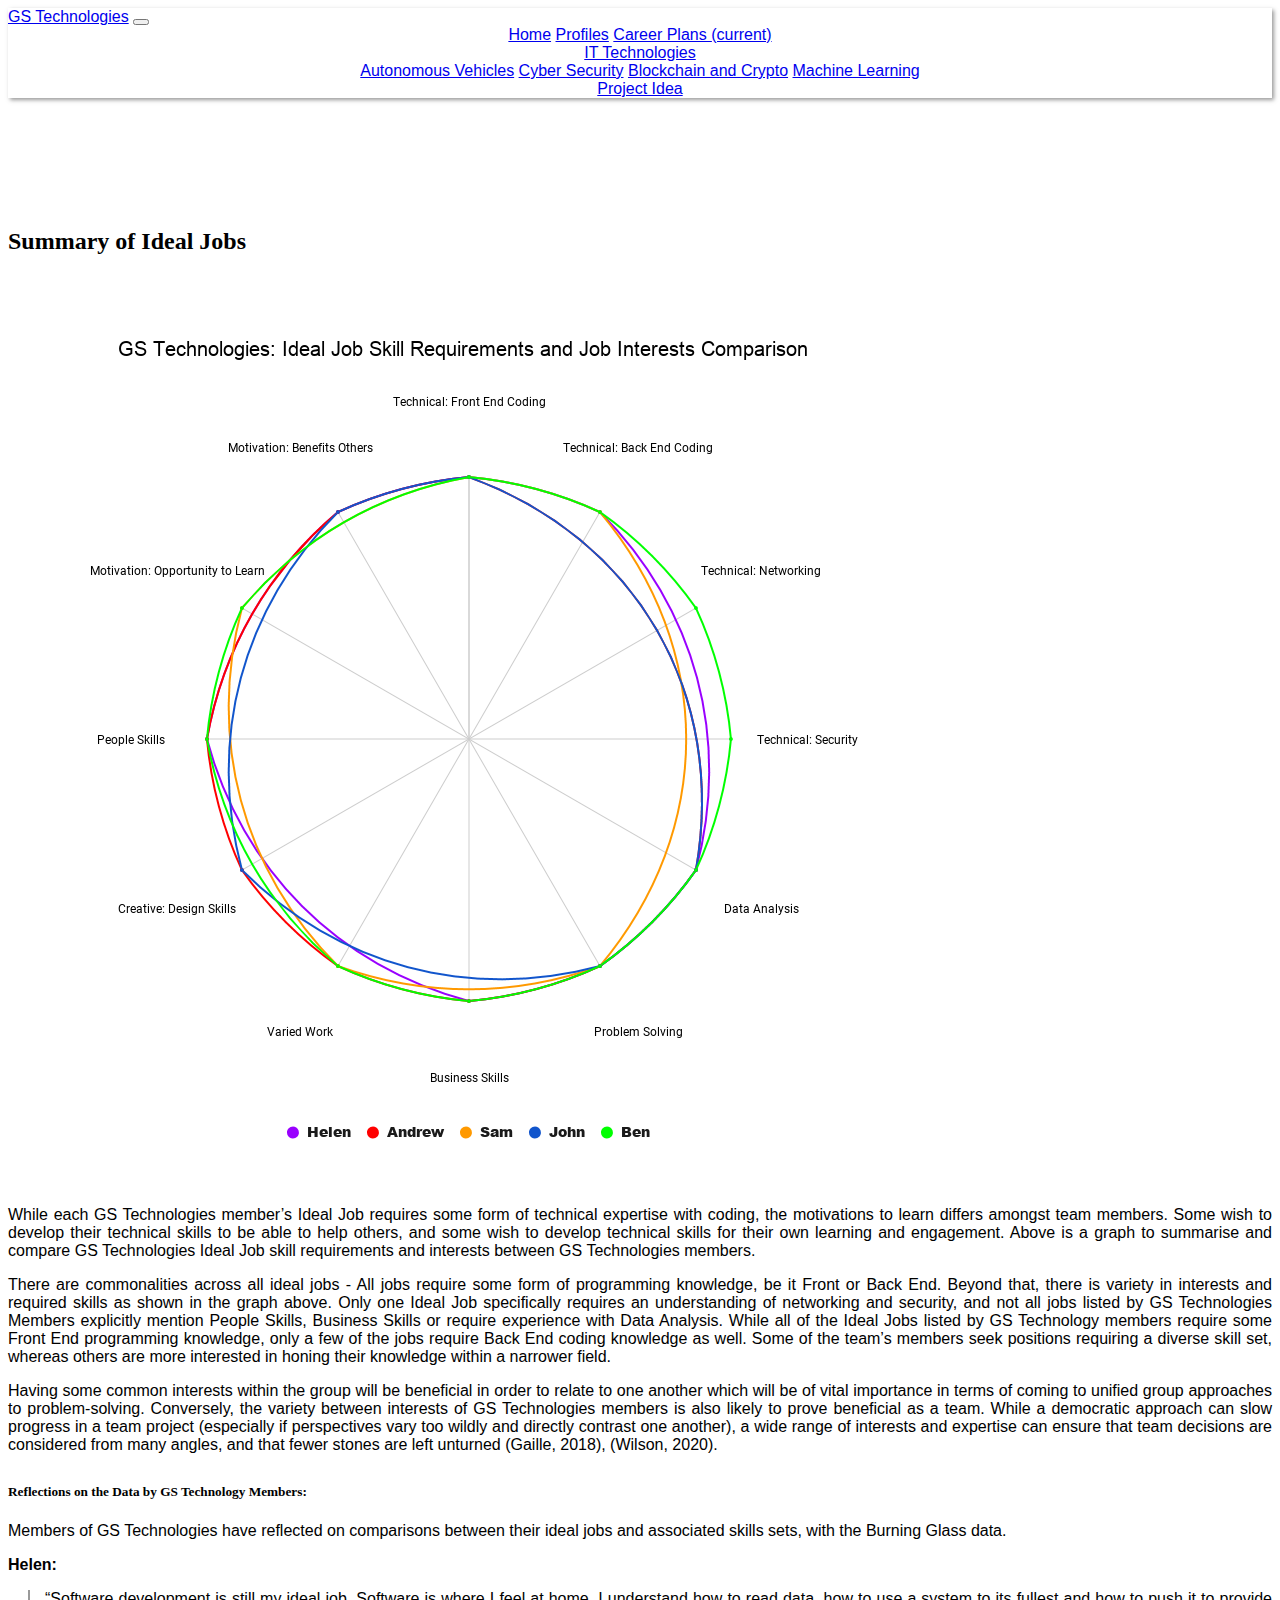
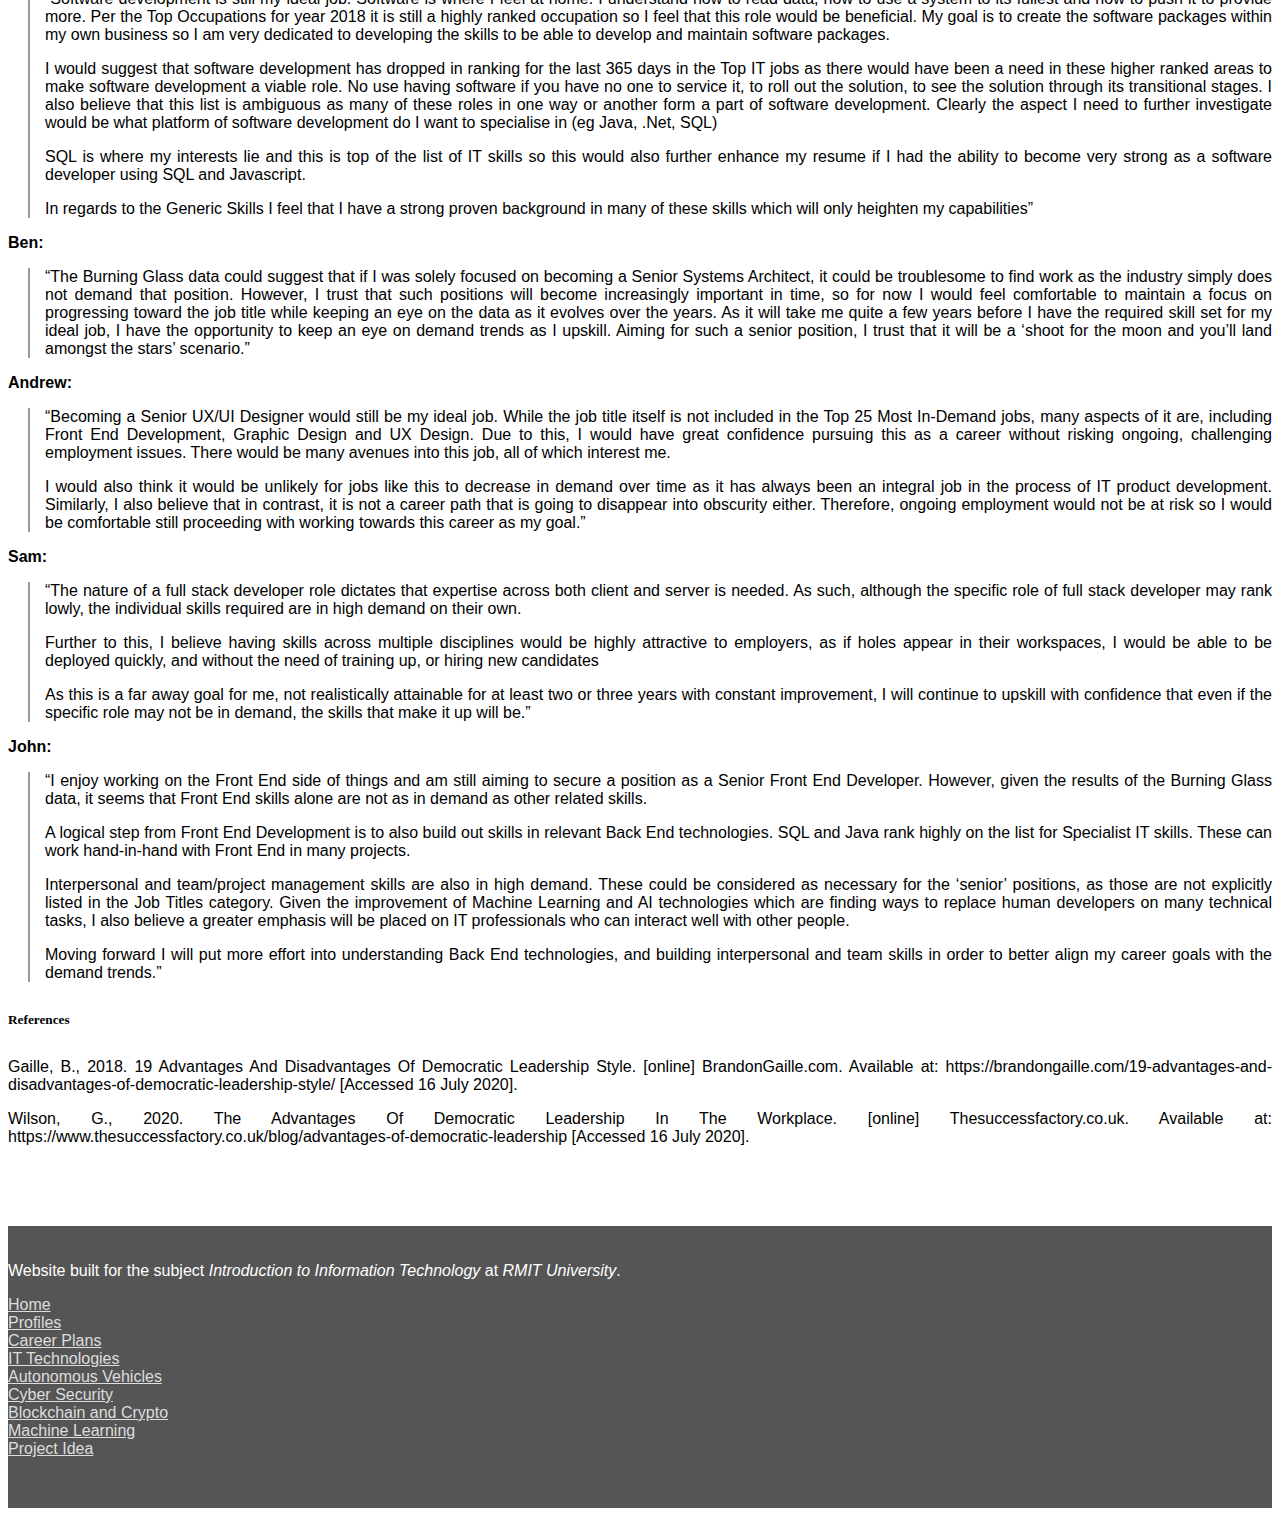
==== career-plans.html @ da8a75ae "added career-plans page" ====
<!DOCTYPE html>
<html>

<head>
  <meta charset="utf-8" />
  <meta http-equiv="X-UA-Compatible" content="IE=edge">
  <title>GS Technologies | Career Plans</title>
  <meta name="viewport" content="width=device-width, initial-scale=1">
  <link rel="stylesheet" type="text/css" media="screen" href="main.css" />
  <script src="main.js"></script>

  <!-- Bootstrap CSS -->
  <link rel="stylesheet" href="https://stackpath.bootstrapcdn.com/bootstrap/4.5.0/css/bootstrap.min.css"
    integrity="sha384-9aIt2nRpC12Uk9gS9baDl411NQApFmC26EwAOH8WgZl5MYYxFfc+NcPb1dKGj7Sk" crossorigin="anonymous">

  <!-- Custom Styles -->
  <link rel="stylesheet" href="style.css">
</head>

<body>
  <nav class="navbar fixed-top navbar-expand-lg navbar-dark bg-dark">
    <a class="navbar-brand" href="./index.html">GS Technologies</a>
    <button class="navbar-toggler" type="button" data-toggle="collapse" data-target="#navbarNavAltMarkup"
      aria-controls="navbarNavAltMarkup" aria-expanded="false" aria-label="Toggle navigation">
      <span class="navbar-toggler-icon"></span>
    </button>
    <div class="collapse navbar-collapse" id="navbarNavAltMarkup">
      <div class="navbar-nav">
        <a class="nav-item nav-link" href="./index.html">Home</span></a>
        <a class="nav-item nav-link" href="./profiles.html">Profiles</a>
        <a class="nav-item nav-link active" href="./career-plans.html">Career Plans <span
            class="sr-only">(current)</span></a>
        <li class="nav-item dropdown">
          <a class="nav-link dropdown-toggle" href="./it-technologies.html" id="navbarDropdownMenuLink" role="button"
            data-toggle="dropdown" aria-haspopup="true" aria-expanded="false">
            IT Technologies
          </a>
          <div class="dropdown-menu" aria-labelledby="navbarDropdownMenuLink">
            <a class="dropdown-item" href="./IT-Technologies/autonomous-vehicles.html">Autonomous Vehicles</a>
            <a class="dropdown-item" href="./IT-Technologies/cyber-security.html">Cyber Security</a>
            <a class="dropdown-item" href="./IT-Technologies/blockchain-crypto.html">Blockchain and Crypto</a>
            <a class="dropdown-item" href="./IT-Technologies/machine-learning.html">Machine Learning</a>
          </div>
        </li>
        <a class="nav-item nav-link" href="./project-idea.html">Project Idea</a>
      </div>
    </div>
  </nav>

  <section class="u-margin-top-large">
    <div class="container">
      <div class="row">
        <div class="col">
          <h2 class="section-title">Summary of Ideal Jobs</h2>
        </div>
      </div>
      <div class="row">
        <div class="col">
          <p class="text-center">
            <a href="./img/group-comparison-graph.png" target="_blank">
              <img class="img-fluid" src="./img/group-comparison-graph.png">
            </a>
          </p>
          <p>
            While each GS Technologies member’s Ideal Job requires some form of technical expertise with coding, the
            motivations to learn differs amongst team members. Some wish to develop their technical skills to be able to
            help others, and some wish to develop technical skills for their own learning and engagement. Above is a
            graph to summarise and compare GS Technologies Ideal Job skill requirements and interests between GS
            Technologies members.
          </p>
          <p>
            There are commonalities across all ideal jobs - All jobs require some form of programming knowledge, be it
            Front or Back End. Beyond that, there is variety in interests and required skills as shown in the graph
            above. Only one Ideal Job specifically requires an understanding of networking and security, and not all
            jobs listed by GS Technologies Members explicitly mention People Skills, Business Skills or require
            experience with Data Analysis. While all of the Ideal Jobs listed by GS Technology members require some
            Front End programming knowledge, only a few of the jobs require Back End coding knowledge as well. Some of
            the team’s members seek positions requiring a diverse skill set, whereas others are more interested in
            honing their knowledge within a narrower field.
          </p>
          <p>
            Having some common interests within the group will be beneficial in order to relate to one another which
            will be of vital importance in terms of coming to unified group approaches to problem-solving. Conversely,
            the variety between interests of GS Technologies members is also likely to prove beneficial as a team. While
            a democratic approach can slow progress in a team project (especially if perspectives vary too wildly and
            directly contrast one another), a wide range of interests and expertise can ensure that team decisions are
            considered from many angles, and that fewer stones are left unturned (Gaille, 2018), (Wilson, 2020).
          </p>
        </div>
      </div>

      <!-- full text -->
      <div class="row">
        <div class="col">
          <h5>
            Reflections on the Data by GS Technology Members:
          </h5>
          <p>
            Members of GS Technologies have reflected on comparisons between their ideal jobs and associated skills
            sets, with the Burning Glass data.
          </p>
          <!-- Helen -->
          <p>
            <strong>Helen:</strong>
          </p>
          <div class="industry-data-reflection">
            <p>
              “Software development is still my ideal job. Software is where I feel at home. I understand how to
              read
              data, how to use a system to its fullest and how to push it to provide more. Per the Top Occupations
              for
              year 2018 it is still a highly ranked occupation so I feel that this role would be beneficial. My goal
              is to create the software packages within my own business so I am very dedicated to developing the
              skills to be able to develop and maintain software packages.
            </p>
            <p>
              I would suggest that software development has dropped in ranking for the last 365 days in the Top IT
              jobs as there would have been a need in these higher ranked areas to make software development a
              viable
              role. No use having software if you have no one to service it, to roll out the solution, to see the
              solution through its transitional stages. I also believe that this list is ambiguous as many of these
              roles in one way or another form a part of software development. Clearly the aspect I need to further
              investigate would be what platform of software development do I want to specialise in (eg Java, .Net,
              SQL)
            </p>
            <p>
              SQL is where my interests lie and this is top of the list of IT skills so this would also further
              enhance my resume if I had the ability to become very strong as a software developer using SQL and
              Javascript.
            </p>
            <p>
              In regards to the Generic Skills I feel that I have a strong proven background in many of these skills
              which will only heighten my capabilities”
            </p>
          </div>
          <!-- Ben -->
          <p>
            <strong>Ben:</strong>
          </p>
          <div class="industry-data-reflection">
            <p>
              “The Burning Glass data could suggest that if I was solely focused on becoming a Senior Systems
              Architect, it could be troublesome to find work as the industry simply does not demand that position.
              However, I trust that such positions will become increasingly important in time, so for now I would
              feel comfortable to maintain a focus on progressing toward the job title while keeping an eye on the
              data as it evolves over the years. As it will take me quite a few years before I have the required
              skill set for my ideal job, I have the opportunity to keep an eye on demand trends as I upskill.
              Aiming for such a senior position, I trust that it will be a ‘shoot for the moon and you’ll land
              amongst the stars’ scenario.”
            </p>
          </div>
          <!-- Andrew -->
          <p>
            <strong>Andrew:</strong>
          </p>
          <div class="industry-data-reflection">
            <p>
              “Becoming a Senior UX/UI Designer would still be my ideal job. While the job title itself is not
              included in the Top 25 Most In-Demand jobs, many aspects of it are, including Front End Development,
              Graphic Design and UX Design. Due to this, I would have great confidence pursuing this as a career
              without risking ongoing,
              challenging employment issues. There would be many avenues into this job, all of which interest me.
            </p>
            <p>
              I would also think it would be unlikely for jobs like this to decrease in demand over time as it has
              always been an integral job in the process of IT product development. Similarly, I also believe that
              in contrast, it is not a career path that is going to disappear into obscurity either. Therefore,
              ongoing employment would not be at risk so I would be comfortable still proceeding with working
              towards this career as my goal.”
            </p>
          </div>
          <!-- Sam -->
          <p>
            <strong>Sam:</strong>
          </p>
          <div class="industry-data-reflection">
            <p>
              “The nature of a full stack developer role dictates that expertise across both client and server is
              needed. As such, although the specific role of full stack developer may rank lowly, the individual
              skills required are in high demand on their own.
            </p>
            <p>
              Further to this, I believe having skills across multiple disciplines would be highly attractive to
              employers, as if holes appear in their workspaces, I would be able to be deployed quickly, and without
              the need of training up, or hiring new candidates
            </p>
            <p>
              As this is a far away goal for me, not realistically attainable for at least two or three years with
              constant improvement, I will continue to upskill with confidence that even if the specific role may
              not be in demand, the skills that make it up will be.”
            </p>
          </div>
          <!-- John -->
          <p>
            <strong>John:</strong>
          </p>
          <div class="industry-data-reflection">
            <p>
              “I enjoy working on the Front End side of things and am still aiming to secure a position as a Senior
              Front End Developer. However, given the results of the Burning Glass data, it seems that Front End
              skills alone are not as in demand as other related skills.
            </p>
            <p>
              A logical step from Front End Development is to also build out skills in relevant Back End
              technologies. SQL and Java rank highly on the list for Specialist IT skills. These can work
              hand-in-hand with Front End in many projects.
            </p>
            <p>
              Interpersonal and team/project management skills are also in high demand. These could be considered as
              necessary for the ‘senior’ positions, as those are not explicitly listed in the Job Titles category.
              Given the improvement of Machine Learning and AI technologies which are finding ways to replace human
              developers on many technical tasks, I also believe a greater emphasis will be placed on IT
              professionals who can interact well with other people.
            </p>
            <p>
              Moving forward I will put more effort into understanding Back End technologies, and building
              interpersonal and team skills in order to better align my career goals with the demand trends.”
            </p>
          </div>
        </div>
      </div>

      <!-- references -->
      <div class="row">
        <div class="col">
          <h5>References</h5>
        </div>
      </div>
      <div class="row text-references">
        <div class="col-lg-2"></div>
        <div class="col-lg-8">
          <p>
            Gaille, B., 2018. 19 Advantages And Disadvantages Of Democratic Leadership Style. [online]
            BrandonGaille.com. Available at:
            https://brandongaille.com/19-advantages-and-disadvantages-of-democratic-leadership-style/ [Accessed 16
            July 2020]. </p>
          <p>
            Wilson, G., 2020. The Advantages Of Democratic Leadership In The Workplace. [online]
            Thesuccessfactory.co.uk. Available at:
            https://www.thesuccessfactory.co.uk/blog/advantages-of-democratic-leadership [Accessed 16 July 2020].
          </p>
        </div>
      </div>
    </div>
  </section>

  <footer>
    <div class="container">
      <p class="text-center">
        Website built for the subject <em>Introduction to Information Technology</em> at <em>RMIT
          University</em>.
      </p>
      <div class="row">
        <div class="col-md">
          <a href="./index.html">Home</a>
        </div>
        <div class="col-md">
          <a href="./profiles.html">Profiles</a>
        </div>
        <div class="col-md">
          <a href="./career-plans.html">Career Plans</a>
        </div>
        <div class="col-md">
          <a href="./it-technologies.html">IT Technologies</a> <br>
          <a href="./IT-Technologies/autonomous-vehicles.html">Autonomous Vehicles</a> <br>
          <a href="./IT-Technologies/cyber-security.html">Cyber Security</a> <br>
          <a href="./IT-Technologies/blockchain-crypto.html">Blockchain and Crypto</a> <br>
          <a href="./IT-Technologies/machine-learning.html">Machine Learning</a>
        </div>
        <div class="col-md">
          <a href="./project-idea.html">Project Idea</a>
        </div>
      </div>
    </div>
  </footer>

  <!-- Bootstrap JS -->
  <script src="https://code.jquery.com/jquery-3.5.1.slim.min.js"
    integrity="sha384-DfXdz2htPH0lsSSs5nCTpuj/zy4C+OGpamoFVy38MVBnE+IbbVYUew+OrCXaRkfj" crossorigin="anonymous">
  </script>
  <script src="https://cdn.jsdelivr.net/npm/popper.js@1.16.0/dist/umd/popper.min.js"
    integrity="sha384-Q6E9RHvbIyZFJoft+2mJbHaEWldlvI9IOYy5n3zV9zzTtmI3UksdQRVvoxMfooAo" crossorigin="anonymous">
  </script>
  <script src="https://stackpath.bootstrapcdn.com/bootstrap/4.5.0/js/bootstrap.min.js"
    integrity="sha384-OgVRvuATP1z7JjHLkuOU7Xw704+h835Lr+6QL9UvYjZE3Ipu6Tp75j7Bh/kR0JKI" crossorigin="anonymous">
  </script>
</body>

</html>
---- style.css ----
html {
  font-family: 'Roboto', sans-serif;
}

.navbar {
  box-shadow: 2px 2px 4px #55555599;
}

@media (min-width: 992px) {
  .navbar-expand-lg .navbar-nav {
    width: 100%;
    justify-content: space-around;
  }
}

.navbar-nav {
  text-align: center;
}

p {
  text-align: justify;
}

.hero {
  background-image: linear-gradient(to right, rgba(0, 0, 0, 0.5) 0%, rgba(0, 0, 0, 0.2) 100%), url("img/bg-hero.jpg");
  background-position: center;
  background-size: cover;
  height: 95vh;
  width: 100%;
  display: flex;
  align-items: center;
  justify-content: center;
}

.hero__title {}

.hero__title--main {
  color: #fff;
  text-shadow: 2px 2px #000;
}

section {
  padding: 50px 0;
}

.section-title {
  margin-bottom: 30px;
}

.row {
  margin-bottom: 30px;
}

h1,
h2,
h3,
h4,
h5,
h6 {
  font-family: 'Roboto Slab', serif;
}

.embedded-video {
  width: 560px;
  height: 315px;
}

/* overwrite bootstrap styles for button */
.btn-primary {
  background-color: #6719c4 !important;
  border-color: #6719c4 !important;
}

.btn-primary:hover,
.btn-primary:active {
  background-color: #731cdb;
  border-color: #731cdb;
}

@media (max-width: 768px) {
  .embedded-video {
    width: 90%;
    height: 315px;
  }
}

.image-caption {
  font-size: 80%;
}

.it-work-img-div {
  margin: 0 20px 0 0;
}

.it-work-img {
  width: 200px;
}

.team-member-photo {
  filter: grayscale(100%)
}

.industry-data-reflection {
  border-left: 2px solid #999;
  padding-left: 15px;
  margin-left: 20px;
}

td {
  padding-right: 10px;
}

.table-total {
  border-top: 1px solid #555;
}

.text-references p {
  text-justify: left;
}

footer {
  background-color: #555;
  color: #fff;
  padding: 20px 0;
}

footer a {
  color: #ddd;
  text-decoration: underline;
}

footer a:hover,
footer a:active {
  color: #f8f8f8;
}

/* Utilities */
.u-flex-row-reverse {
  flex-direction: row-reverse;
}

.u-margin-bottom-small {
  margin-bottom: 20px;
}

.u-margin-bottom-medium {
  margin-bottom: 40px;
}

.u-margin-bottom-large {
  margin-bottom: 60px;
}

.u-margin-top-large {
  margin-top: 60px;
}
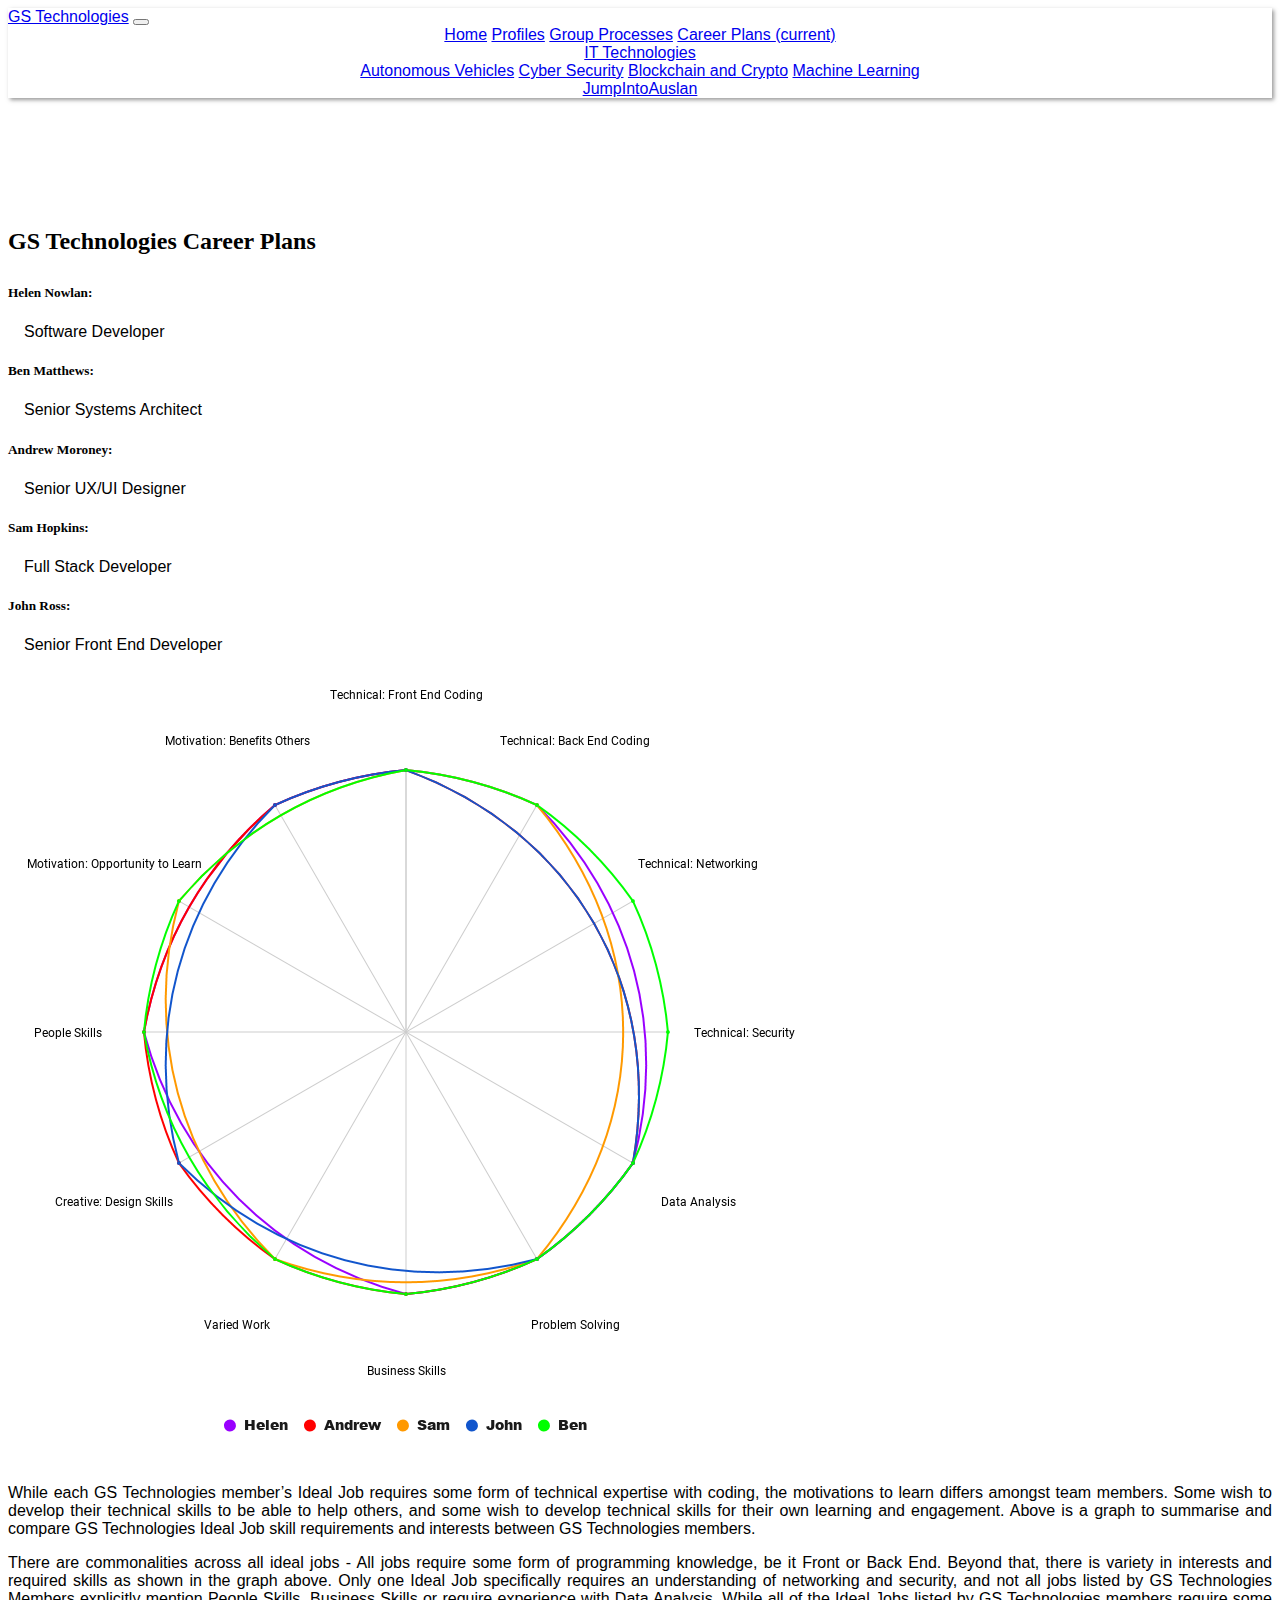
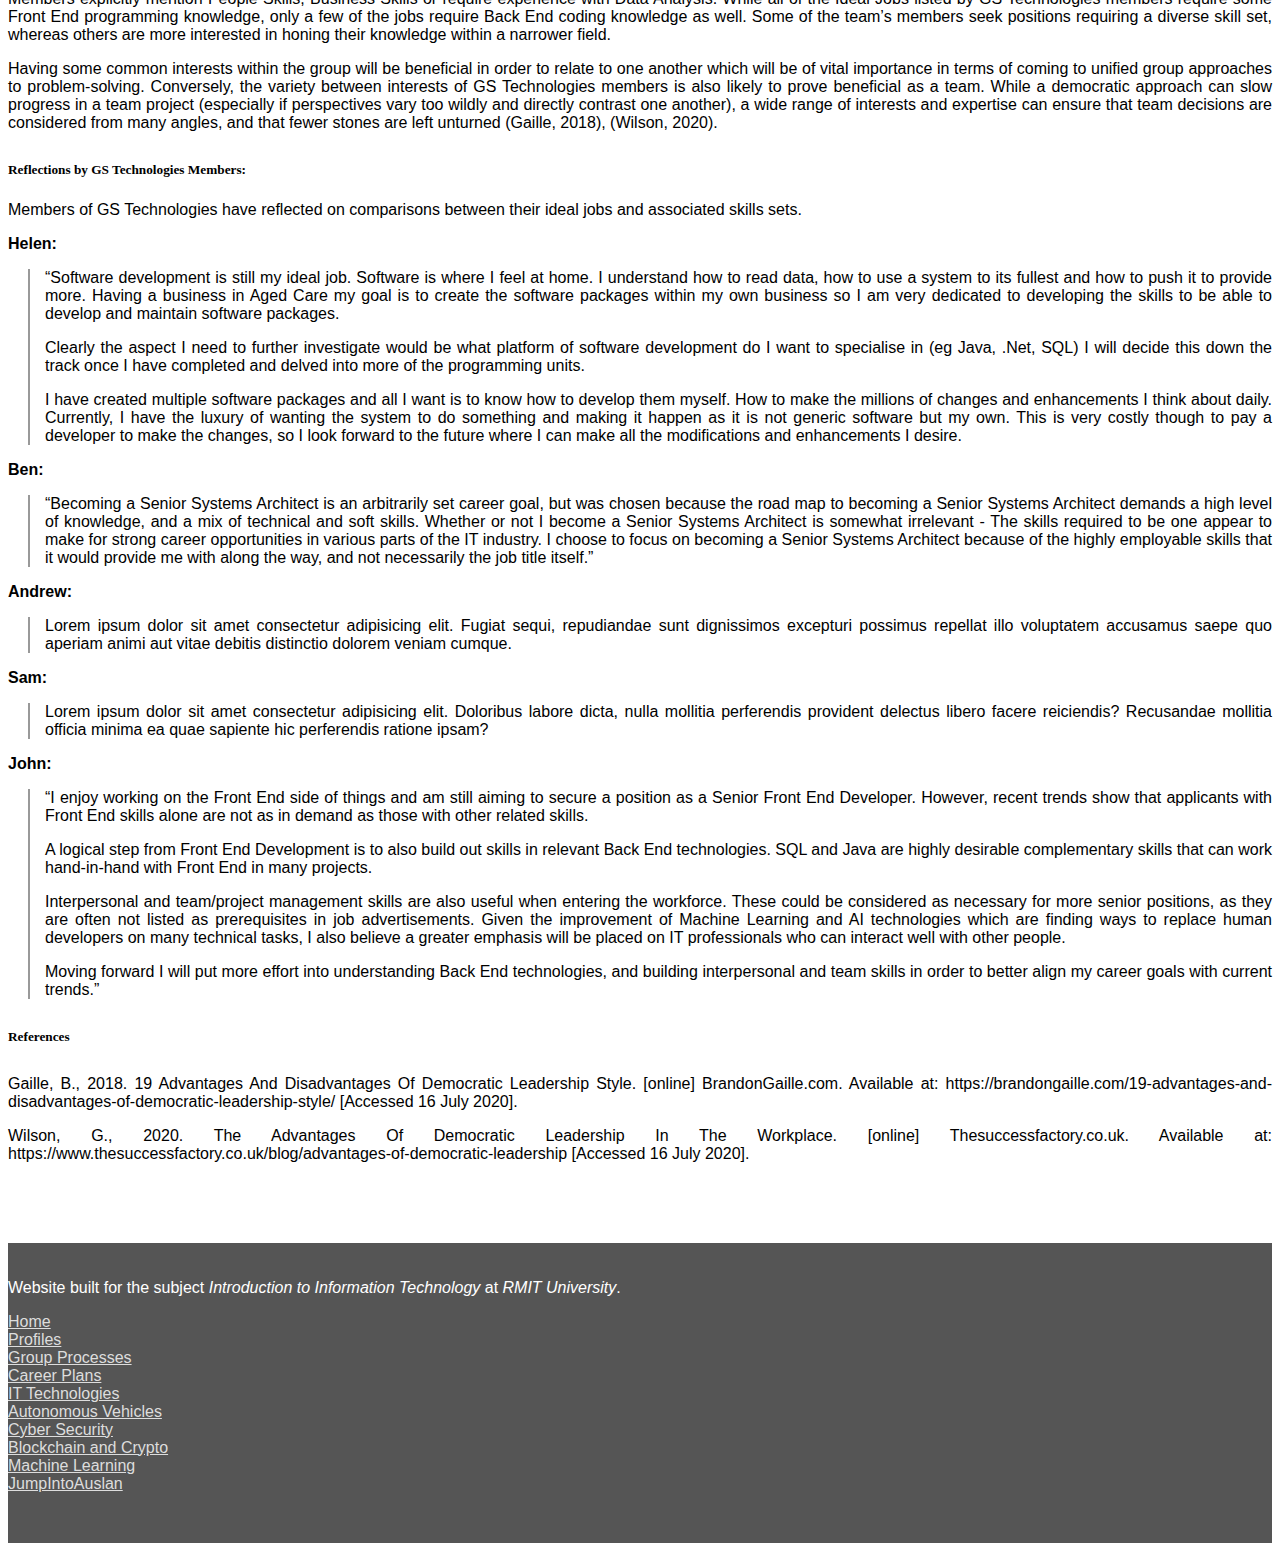
==== commit dc1ab251: "added processes page, updated project page, misc. content updates" ====
--- a/career-plans.html
+++ b/career-plans.html
@@ -28,6 +28,7 @@
       <div class="navbar-nav">
         <a class="nav-item nav-link" href="./index.html">Home</span></a>
         <a class="nav-item nav-link" href="./profiles.html">Profiles</a>
+        <a class="nav-item nav-link" href="./group-processes.html">Group Processes</a>
         <a class="nav-item nav-link active" href="./career-plans.html">Career Plans <span
             class="sr-only">(current)</span></a>
         <li class="nav-item dropdown">
@@ -42,7 +43,7 @@
             <a class="dropdown-item" href="./IT-Technologies/machine-learning.html">Machine Learning</a>
           </div>
         </li>
-        <a class="nav-item nav-link" href="./project-idea.html">Project Idea</a>
+        <a class="nav-item nav-link" href="./jump-into-auslan.html">JumpIntoAuslan</a>
       </div>
     </div>
   </nav>
@@ -51,16 +52,38 @@
     <div class="container">
       <div class="row">
         <div class="col">
-          <h2 class="section-title">Summary of Ideal Jobs</h2>
-        </div>
-      </div>
-      <div class="row">
-        <div class="col">
-          <p class="text-center">
-            <a href="./img/group-comparison-graph.png" target="_blank">
-              <img class="img-fluid" src="./img/group-comparison-graph.png">
-            </a>
-          </p>
+          <h2 class="section-title">GS Technologies Career Plans</h2>
+        </div>
+      </div>
+      <div class="row">
+        <div class="col-lg-4">
+          <h5>Helen Nowlan:</h5>
+          <p>
+            &emsp;Software Developer
+          </p>
+          <h5>Ben Matthews:</h5>
+          <p>
+            &emsp;Senior Systems Architect
+          </p>
+          <h5>Andrew Moroney:</h5>
+          <p>
+            &emsp;Senior UX/UI Designer
+          </p>
+          <h5>Sam Hopkins:</h5>
+          <p>
+            &emsp;Full Stack Developer
+          </p>
+          <h5>John Ross:</h5>
+          <p>
+            &emsp;Senior Front End Developer
+          </p>
+        </div>
+        <div class="col-lg-8">
+          <img class="img-fluid text-center" src="./img/group-comparison-graph.png">
+        </div>
+      </div>
+      <div class="row">
+        <div class="col">
           <p>
             While each GS Technologies member’s Ideal Job requires some form of technical expertise with coding, the
             motivations to learn differs amongst team members. Some wish to develop their technical skills to be able to
@@ -73,7 +96,7 @@
             Front or Back End. Beyond that, there is variety in interests and required skills as shown in the graph
             above. Only one Ideal Job specifically requires an understanding of networking and security, and not all
             jobs listed by GS Technologies Members explicitly mention People Skills, Business Skills or require
-            experience with Data Analysis. While all of the Ideal Jobs listed by GS Technology members require some
+            experience with Data Analysis. While all of the Ideal Jobs listed by GS Technologies members require some
             Front End programming knowledge, only a few of the jobs require Back End coding knowledge as well. Some of
             the team’s members seek positions requiring a diverse skill set, whereas others are more interested in
             honing their knowledge within a narrower field.
@@ -93,11 +116,11 @@
       <div class="row">
         <div class="col">
           <h5>
-            Reflections on the Data by GS Technology Members:
+            Reflections by GS Technologies Members:
           </h5>
           <p>
             Members of GS Technologies have reflected on comparisons between their ideal jobs and associated skills
-            sets, with the Burning Glass data.
+            sets.
           </p>
           <!-- Helen -->
           <p>
@@ -105,32 +128,22 @@
           </p>
           <div class="industry-data-reflection">
             <p>
-              “Software development is still my ideal job. Software is where I feel at home. I understand how to
-              read
-              data, how to use a system to its fullest and how to push it to provide more. Per the Top Occupations
-              for
-              year 2018 it is still a highly ranked occupation so I feel that this role would be beneficial. My goal
-              is to create the software packages within my own business so I am very dedicated to developing the
-              skills to be able to develop and maintain software packages.
-            </p>
-            <p>
-              I would suggest that software development has dropped in ranking for the last 365 days in the Top IT
-              jobs as there would have been a need in these higher ranked areas to make software development a
-              viable
-              role. No use having software if you have no one to service it, to roll out the solution, to see the
-              solution through its transitional stages. I also believe that this list is ambiguous as many of these
-              roles in one way or another form a part of software development. Clearly the aspect I need to further
-              investigate would be what platform of software development do I want to specialise in (eg Java, .Net,
-              SQL)
-            </p>
-            <p>
-              SQL is where my interests lie and this is top of the list of IT skills so this would also further
-              enhance my resume if I had the ability to become very strong as a software developer using SQL and
-              Javascript.
-            </p>
-            <p>
-              In regards to the Generic Skills I feel that I have a strong proven background in many of these skills
-              which will only heighten my capabilities”
+              “Software development is still my ideal job. Software is where I feel at home. I understand how to read
+              data, how to use a system to its fullest and how to push it to provide more. Having a business in Aged
+              Care my goal is to create the software packages within my own business so I am very dedicated to
+              developing the skills to be able to develop and maintain software packages.
+            </p>
+            <p>
+              Clearly the aspect I need to further investigate would be what platform of software development do I want
+              to specialise in (eg Java, .Net, SQL) I will decide this down the track once I have completed and delved
+              into more of the programming units.
+            </p>
+            <p>
+              I have created multiple software packages and all I want is to know how to develop them myself. How to
+              make the millions of changes and enhancements I think about daily. Currently, I have the luxury of wanting
+              the system to do something and making it happen as it is not generic software but my own. This is very
+              costly though to pay a developer to make the changes, so I look forward to the future where I can make all
+              the modifications and enhancements I desire.
             </p>
           </div>
           <!-- Ben -->
@@ -139,14 +152,12 @@
           </p>
           <div class="industry-data-reflection">
             <p>
-              “The Burning Glass data could suggest that if I was solely focused on becoming a Senior Systems
-              Architect, it could be troublesome to find work as the industry simply does not demand that position.
-              However, I trust that such positions will become increasingly important in time, so for now I would
-              feel comfortable to maintain a focus on progressing toward the job title while keeping an eye on the
-              data as it evolves over the years. As it will take me quite a few years before I have the required
-              skill set for my ideal job, I have the opportunity to keep an eye on demand trends as I upskill.
-              Aiming for such a senior position, I trust that it will be a ‘shoot for the moon and you’ll land
-              amongst the stars’ scenario.”
+              “Becoming a Senior Systems Architect is an arbitrarily set career goal, but was chosen because the road
+              map to becoming a Senior Systems Architect demands a high level of knowledge, and a mix of technical and
+              soft skills. Whether or not I become a Senior Systems Architect is somewhat irrelevant - The skills
+              required to be one appear to make for strong career opportunities in various parts of the IT industry. I
+              choose to focus on becoming a Senior Systems Architect because of the highly employable skills that it
+              would provide me with along the way, and not necessarily the job title itself.”
             </p>
           </div>
           <!-- Andrew -->
@@ -155,18 +166,9 @@
           </p>
           <div class="industry-data-reflection">
             <p>
-              “Becoming a Senior UX/UI Designer would still be my ideal job. While the job title itself is not
-              included in the Top 25 Most In-Demand jobs, many aspects of it are, including Front End Development,
-              Graphic Design and UX Design. Due to this, I would have great confidence pursuing this as a career
-              without risking ongoing,
-              challenging employment issues. There would be many avenues into this job, all of which interest me.
-            </p>
-            <p>
-              I would also think it would be unlikely for jobs like this to decrease in demand over time as it has
-              always been an integral job in the process of IT product development. Similarly, I also believe that
-              in contrast, it is not a career path that is going to disappear into obscurity either. Therefore,
-              ongoing employment would not be at risk so I would be comfortable still proceeding with working
-              towards this career as my goal.”
+              Lorem ipsum dolor sit amet consectetur adipisicing elit. Fugiat sequi, repudiandae sunt dignissimos
+              excepturi possimus repellat illo voluptatem accusamus saepe quo aperiam animi aut vitae debitis distinctio
+              dolorem veniam cumque.
             </p>
           </div>
           <!-- Sam -->
@@ -175,19 +177,9 @@
           </p>
           <div class="industry-data-reflection">
             <p>
-              “The nature of a full stack developer role dictates that expertise across both client and server is
-              needed. As such, although the specific role of full stack developer may rank lowly, the individual
-              skills required are in high demand on their own.
-            </p>
-            <p>
-              Further to this, I believe having skills across multiple disciplines would be highly attractive to
-              employers, as if holes appear in their workspaces, I would be able to be deployed quickly, and without
-              the need of training up, or hiring new candidates
-            </p>
-            <p>
-              As this is a far away goal for me, not realistically attainable for at least two or three years with
-              constant improvement, I will continue to upskill with confidence that even if the specific role may
-              not be in demand, the skills that make it up will be.”
+              Lorem ipsum dolor sit amet consectetur adipisicing elit. Doloribus labore dicta, nulla mollitia
+              perferendis provident delectus libero facere reiciendis? Recusandae mollitia officia minima ea quae
+              sapiente hic perferendis ratione ipsam?
             </p>
           </div>
           <!-- John -->
@@ -197,24 +189,25 @@
           <div class="industry-data-reflection">
             <p>
               “I enjoy working on the Front End side of things and am still aiming to secure a position as a Senior
-              Front End Developer. However, given the results of the Burning Glass data, it seems that Front End
-              skills alone are not as in demand as other related skills.
-            </p>
-            <p>
-              A logical step from Front End Development is to also build out skills in relevant Back End
-              technologies. SQL and Java rank highly on the list for Specialist IT skills. These can work
-              hand-in-hand with Front End in many projects.
-            </p>
-            <p>
-              Interpersonal and team/project management skills are also in high demand. These could be considered as
-              necessary for the ‘senior’ positions, as those are not explicitly listed in the Job Titles category.
-              Given the improvement of Machine Learning and AI technologies which are finding ways to replace human
-              developers on many technical tasks, I also believe a greater emphasis will be placed on IT
+              Front End Developer. However, recent trends show that applicants with Front End skills alone are not as in
+              demand as those with other related skills.
+            </p>
+            <p>
+              A logical step from Front End Development is to also build out skills in relevant Back End technologies.
+              SQL and Java are highly desirable complementary skills that can work hand-in-hand with Front End in many
+              projects.
+            </p>
+            <p>
+              Interpersonal and team/project management skills are also useful when entering the workforce. These could
+              be considered as necessary for more senior positions, as they are often not listed as prerequisites in job
+              advertisements. Given the improvement of Machine Learning and AI technologies which are finding ways to
+              replace human developers on many technical tasks, I also believe a greater emphasis will be placed on IT
               professionals who can interact well with other people.
             </p>
             <p>
-              Moving forward I will put more effort into understanding Back End technologies, and building
-              interpersonal and team skills in order to better align my career goals with the demand trends.”
+              Moving forward I will put more effort into understanding Back End technologies, and building interpersonal
+              and team skills in order to better align my career goals with current trends.”
+
             </p>
           </div>
         </div>
@@ -258,6 +251,9 @@
           <a href="./profiles.html">Profiles</a>
         </div>
         <div class="col-md">
+          <a href="./group-processes.html">Group Processes</a>
+        </div>
+        <div class="col-md">
           <a href="./career-plans.html">Career Plans</a>
         </div>
         <div class="col-md">
@@ -268,7 +264,7 @@
           <a href="./IT-Technologies/machine-learning.html">Machine Learning</a>
         </div>
         <div class="col-md">
-          <a href="./project-idea.html">Project Idea</a>
+          <a href="./jump-into-auslan.html">JumpIntoAuslan</a>
         </div>
       </div>
     </div>
--- a/style.css
+++ b/style.css
@@ -106,12 +106,10 @@
   margin-left: 20px;
 }
 
-td {
-  padding-right: 10px;
-}
-
-.table-total {
-  border-top: 1px solid #555;
+.JIA-iframe {
+  width: 100%;
+  max-width: 375px;
+  height: 812px;
 }
 
 .text-references p {
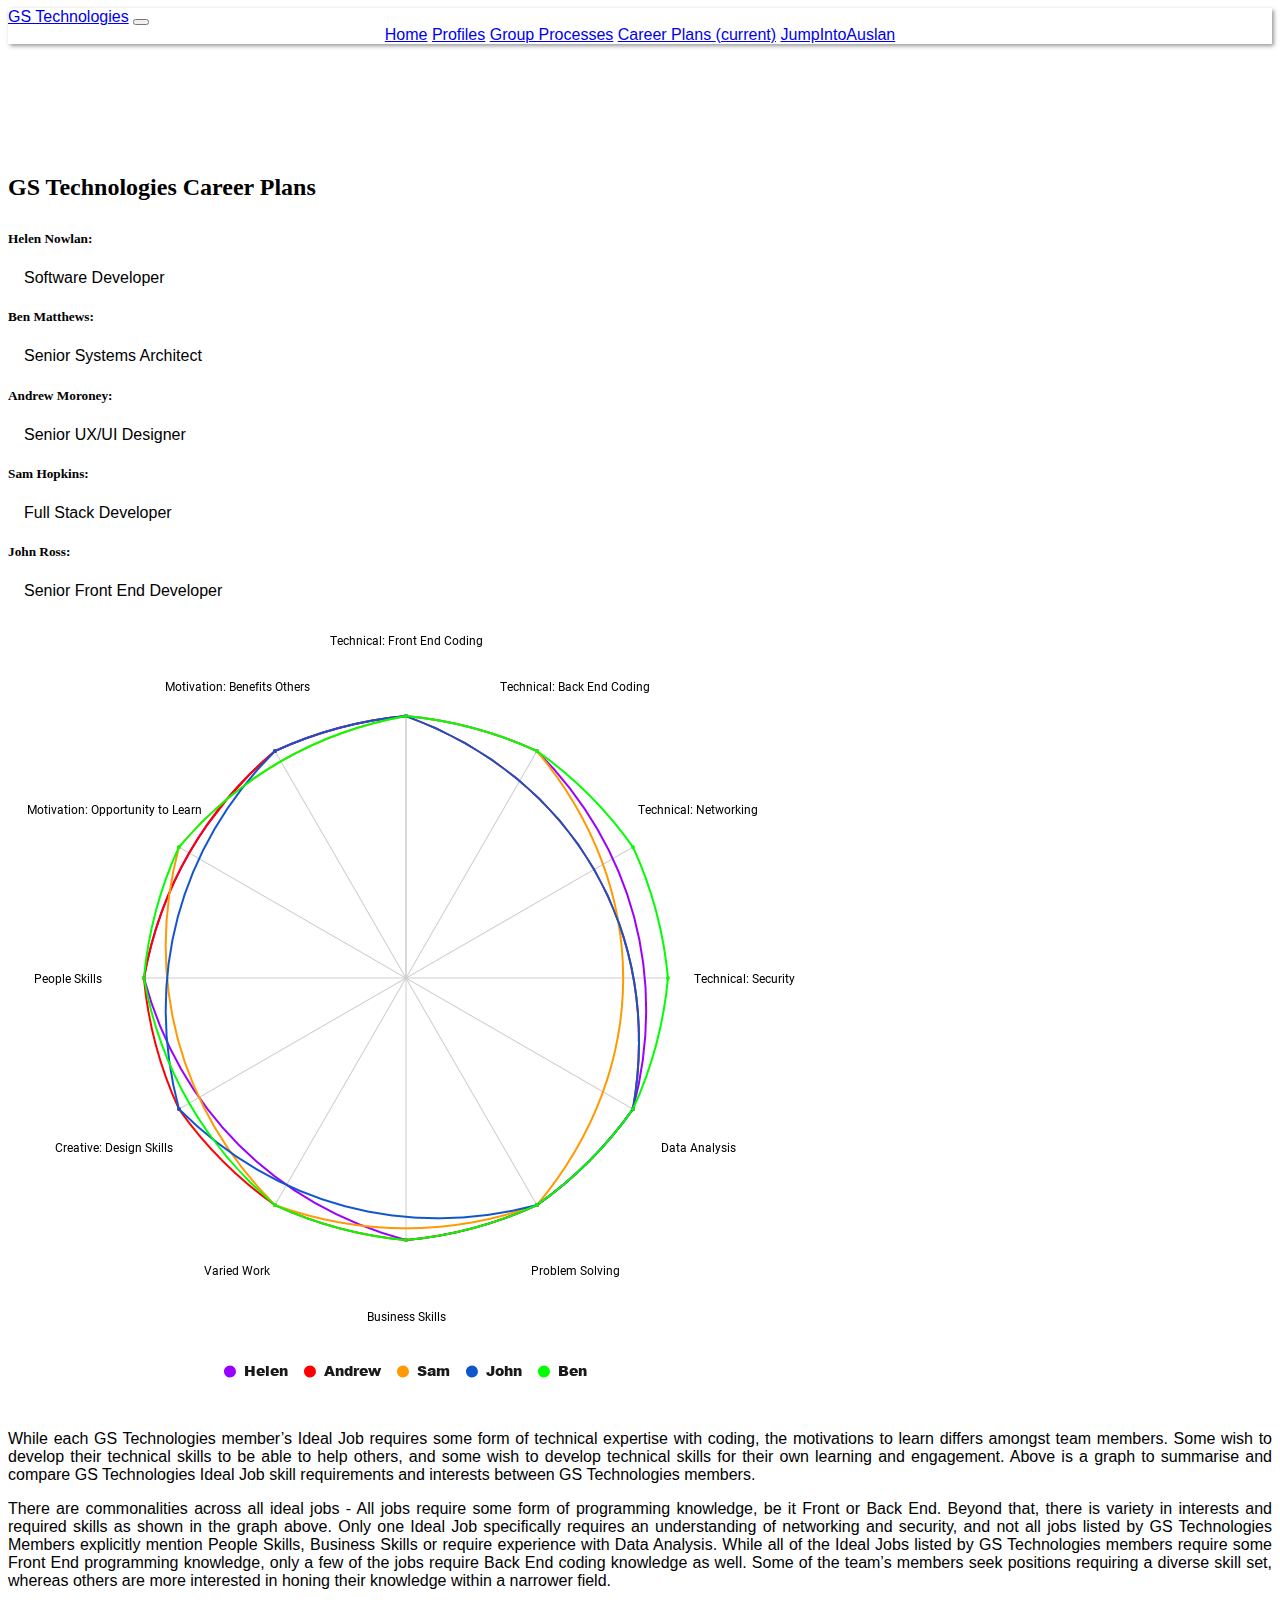
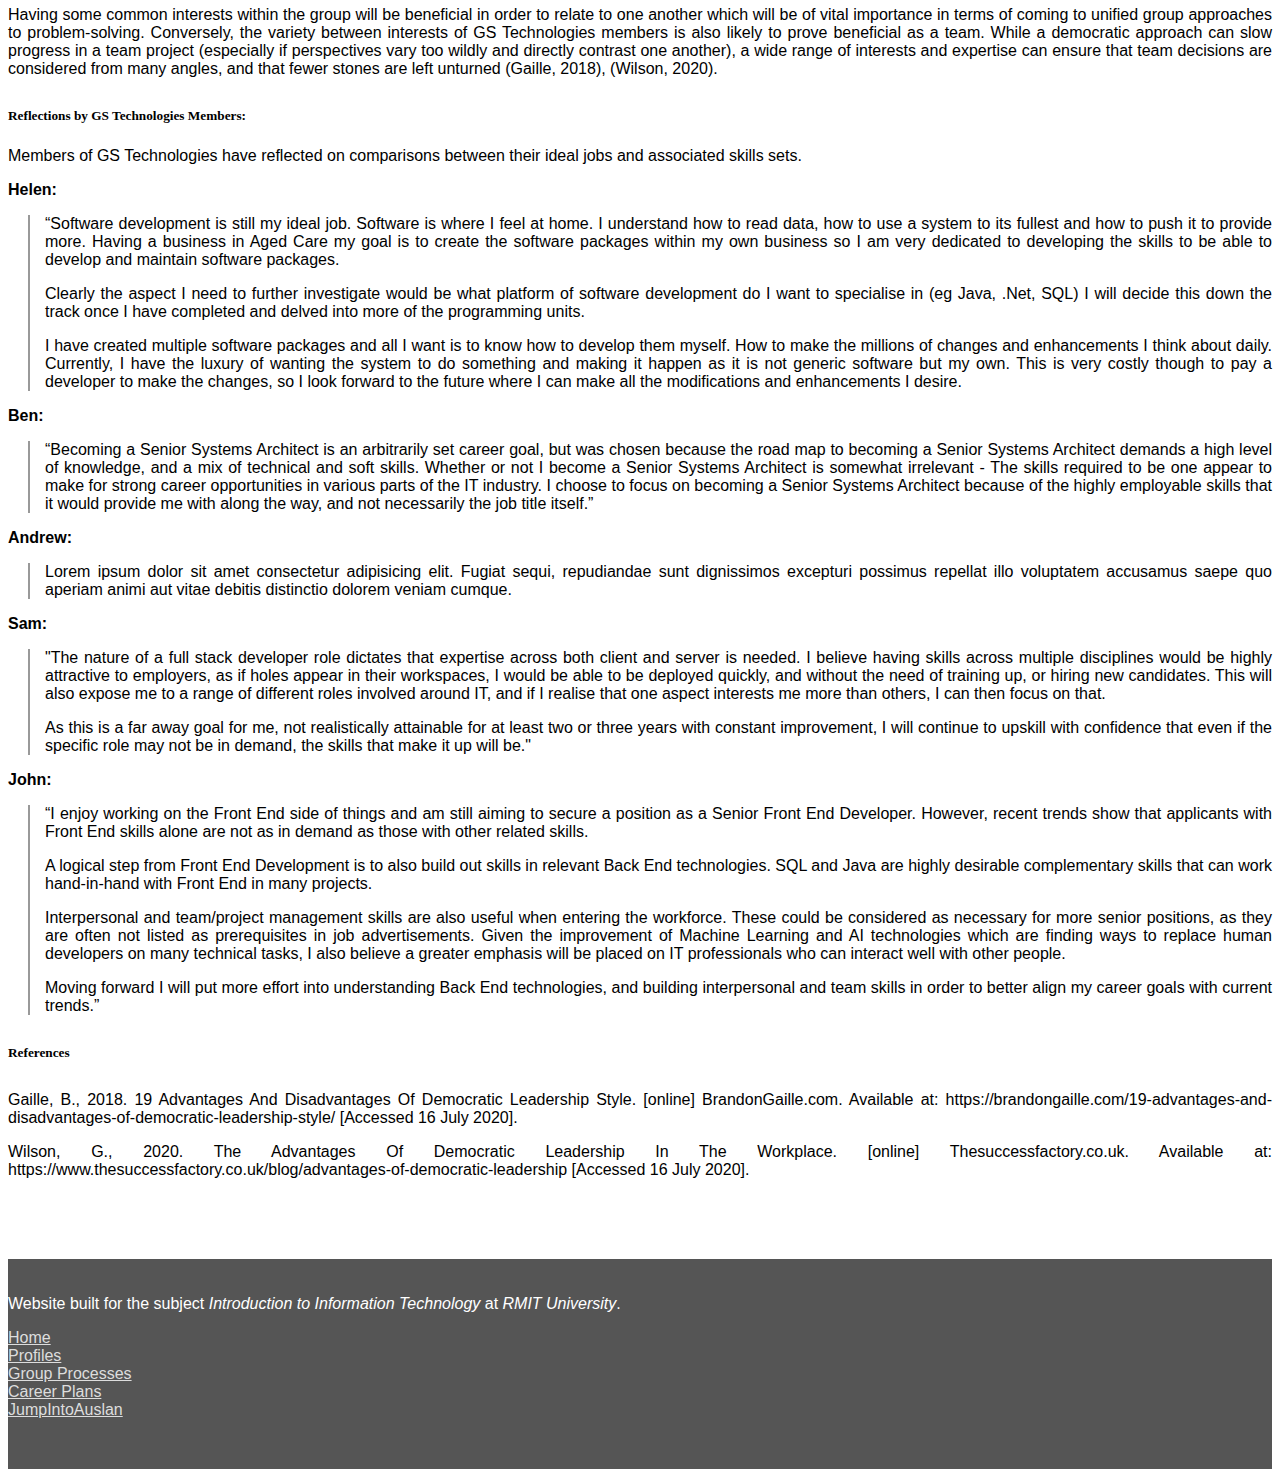
==== commit d2ded445: "added content and cleaned code" ====
--- a/career-plans.html
+++ b/career-plans.html
@@ -31,18 +31,6 @@
         <a class="nav-item nav-link" href="./group-processes.html">Group Processes</a>
         <a class="nav-item nav-link active" href="./career-plans.html">Career Plans <span
             class="sr-only">(current)</span></a>
-        <li class="nav-item dropdown">
-          <a class="nav-link dropdown-toggle" href="./it-technologies.html" id="navbarDropdownMenuLink" role="button"
-            data-toggle="dropdown" aria-haspopup="true" aria-expanded="false">
-            IT Technologies
-          </a>
-          <div class="dropdown-menu" aria-labelledby="navbarDropdownMenuLink">
-            <a class="dropdown-item" href="./IT-Technologies/autonomous-vehicles.html">Autonomous Vehicles</a>
-            <a class="dropdown-item" href="./IT-Technologies/cyber-security.html">Cyber Security</a>
-            <a class="dropdown-item" href="./IT-Technologies/blockchain-crypto.html">Blockchain and Crypto</a>
-            <a class="dropdown-item" href="./IT-Technologies/machine-learning.html">Machine Learning</a>
-          </div>
-        </li>
         <a class="nav-item nav-link" href="./jump-into-auslan.html">JumpIntoAuslan</a>
       </div>
     </div>
@@ -177,9 +165,16 @@
           </p>
           <div class="industry-data-reflection">
             <p>
-              Lorem ipsum dolor sit amet consectetur adipisicing elit. Doloribus labore dicta, nulla mollitia
-              perferendis provident delectus libero facere reiciendis? Recusandae mollitia officia minima ea quae
-              sapiente hic perferendis ratione ipsam?
+              "The nature of a full stack developer role dictates that expertise across both client and server is
+              needed. I believe having skills across multiple disciplines would be highly attractive to employers, as if
+              holes appear in their workspaces, I would be able to be deployed quickly, and without the need of training
+              up, or hiring new candidates. This will also expose me to a range of different roles involved around IT,
+              and if I realise that one aspect interests me more than others, I can then focus on that.
+            </p>
+            <p>
+              As this is a far away goal for me, not realistically attainable for at least two or three years with
+              constant improvement, I will continue to upskill with confidence that even if the specific role may not be
+              in demand, the skills that make it up will be."
             </p>
           </div>
           <!-- John -->
@@ -255,13 +250,6 @@
         </div>
         <div class="col-md">
           <a href="./career-plans.html">Career Plans</a>
-        </div>
-        <div class="col-md">
-          <a href="./it-technologies.html">IT Technologies</a> <br>
-          <a href="./IT-Technologies/autonomous-vehicles.html">Autonomous Vehicles</a> <br>
-          <a href="./IT-Technologies/cyber-security.html">Cyber Security</a> <br>
-          <a href="./IT-Technologies/blockchain-crypto.html">Blockchain and Crypto</a> <br>
-          <a href="./IT-Technologies/machine-learning.html">Machine Learning</a>
         </div>
         <div class="col-md">
           <a href="./jump-into-auslan.html">JumpIntoAuslan</a>
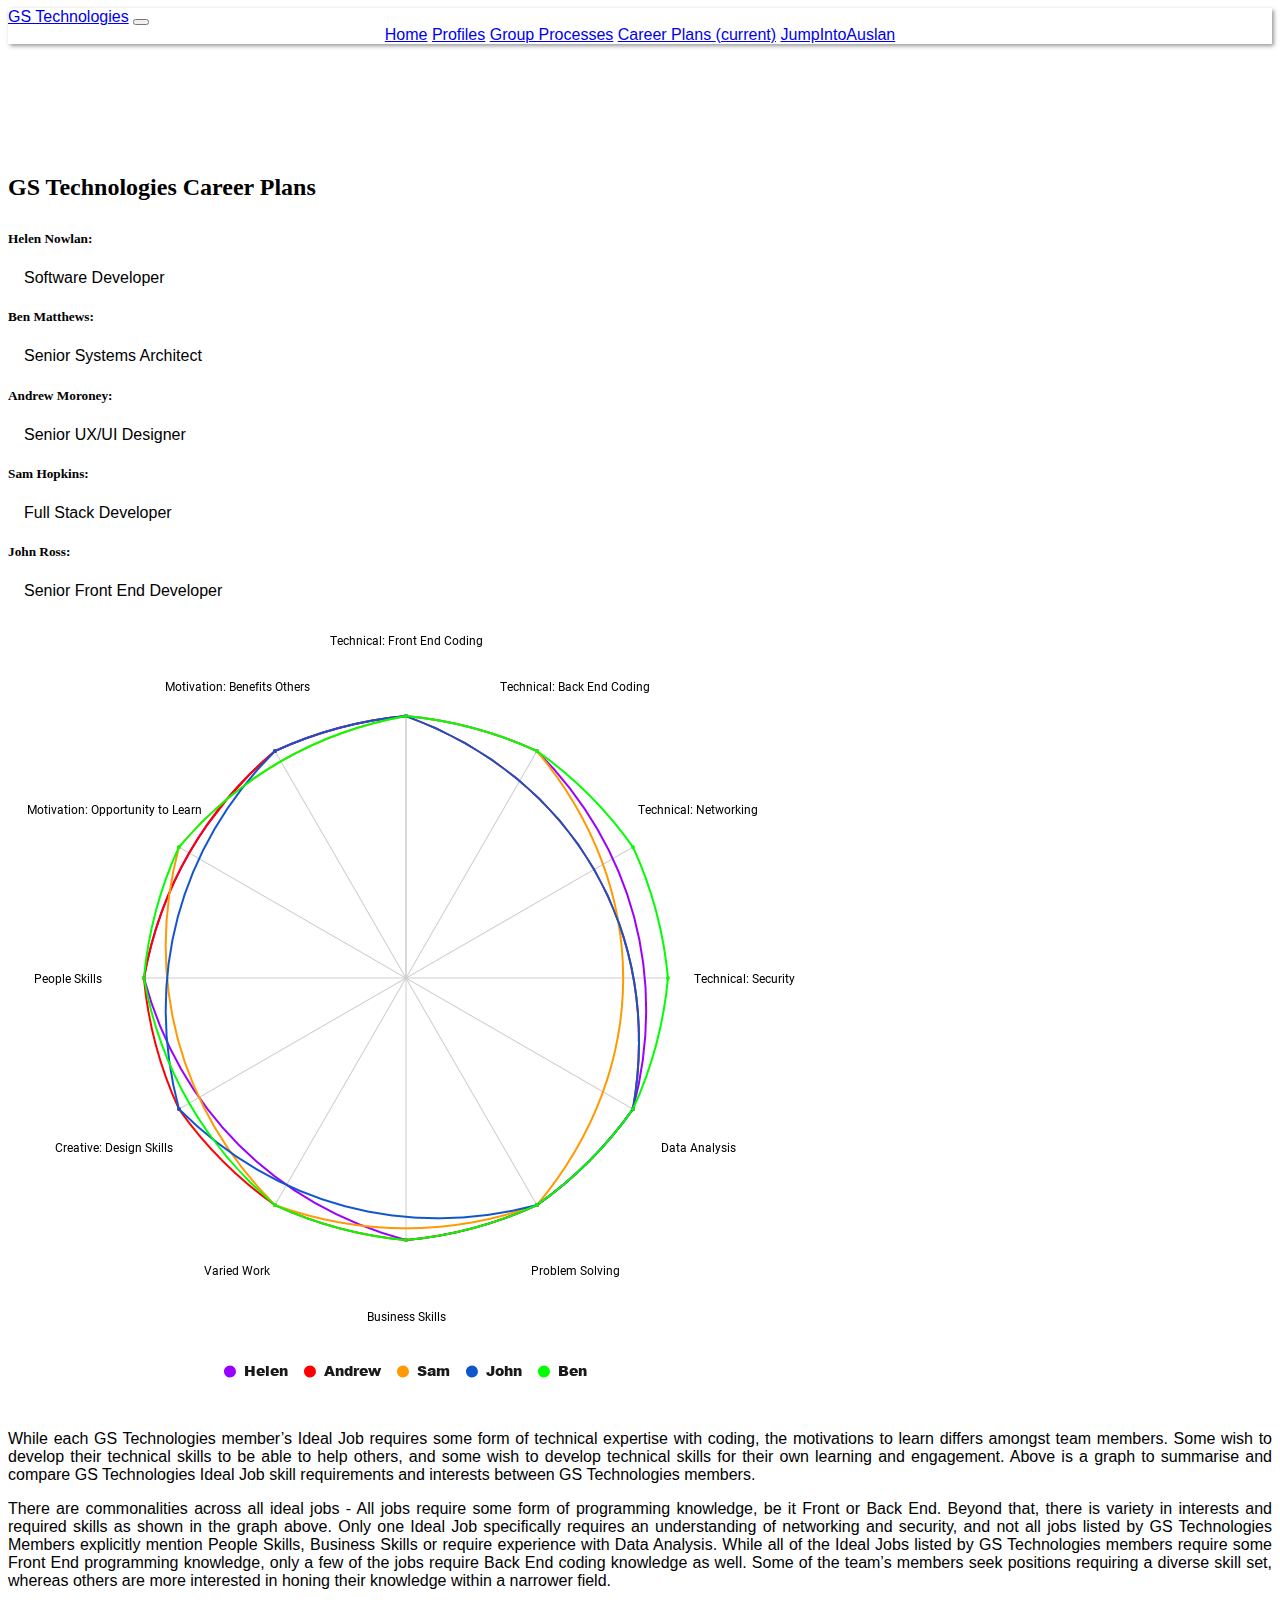
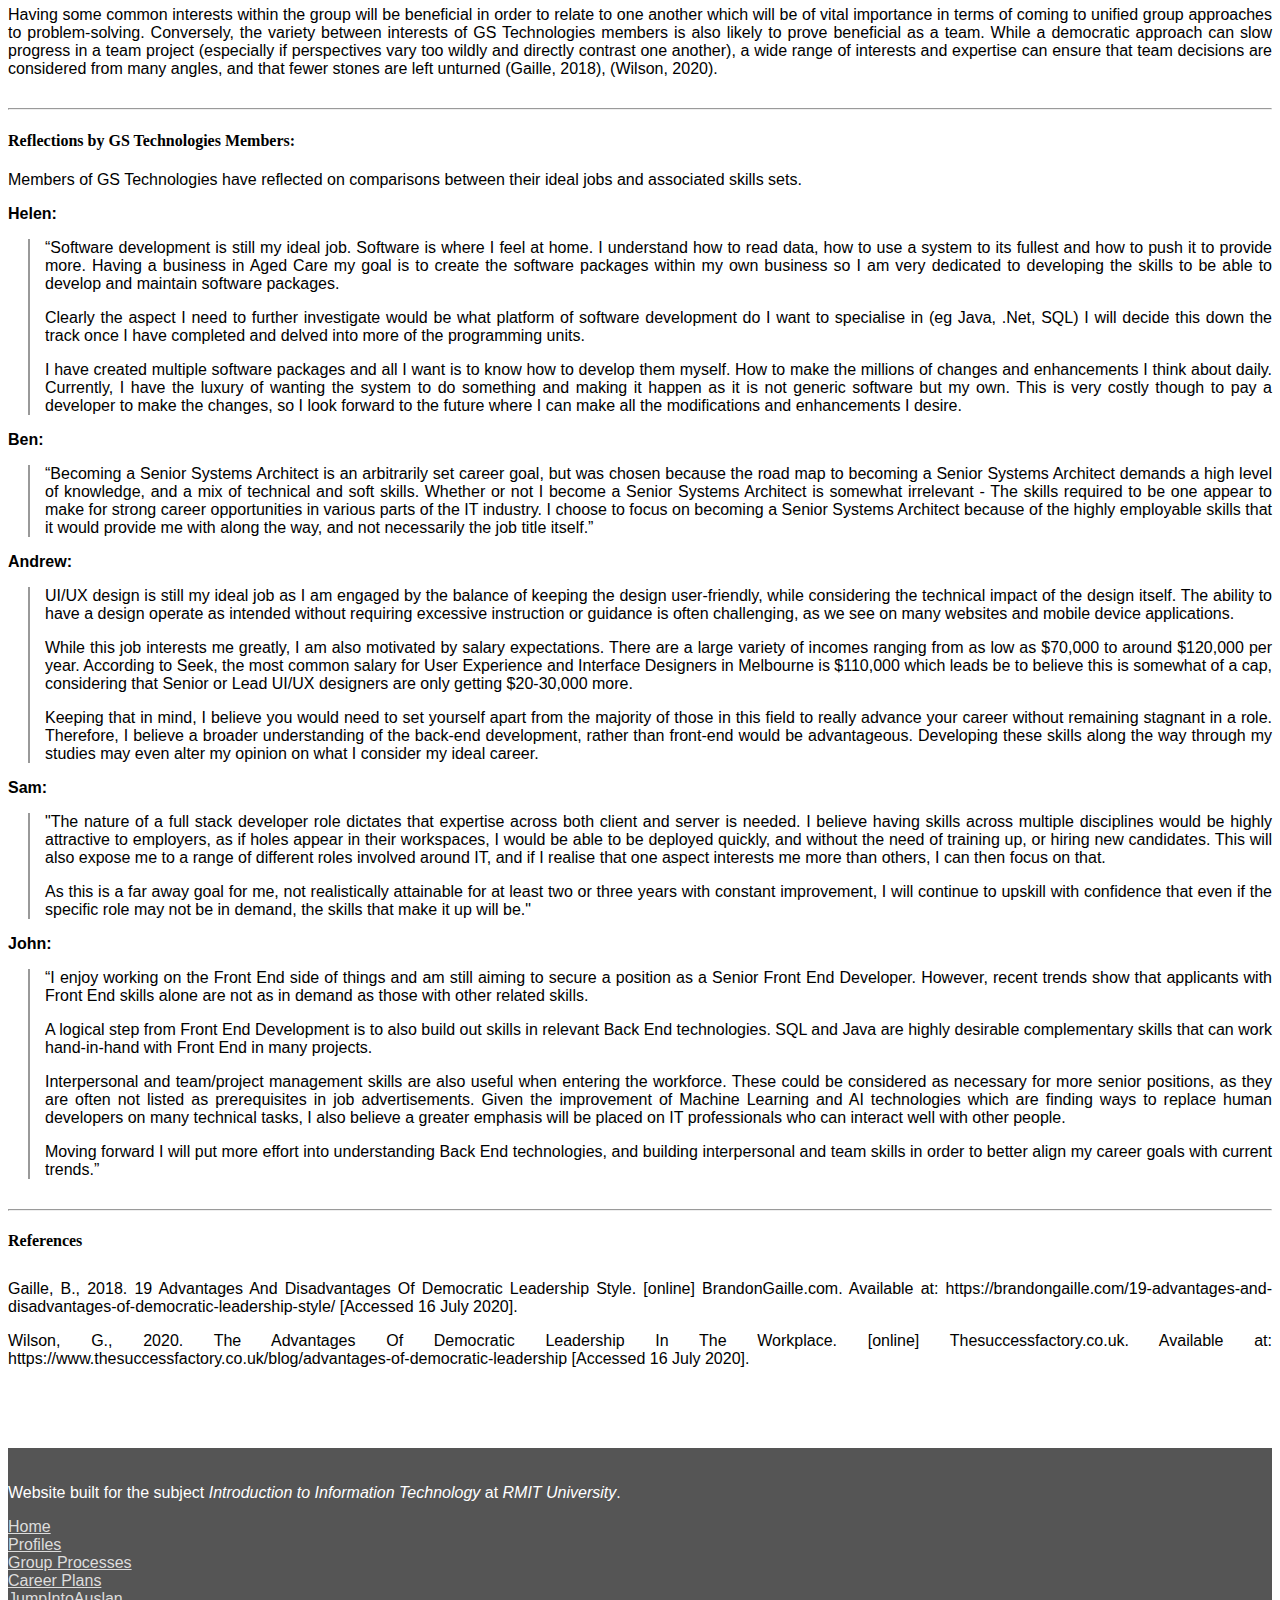
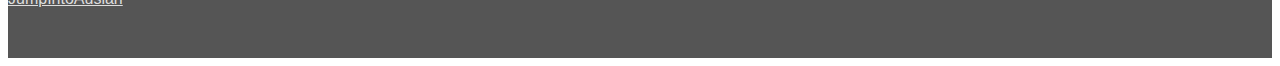
==== commit 176c447a: "Added final content, tidied code" ====
--- a/career-plans.html
+++ b/career-plans.html
@@ -99,13 +99,14 @@
           </p>
         </div>
       </div>
-
-      <!-- full text -->
-      <div class="row">
-        <div class="col">
-          <h5>
+    </div>
+    <hr>
+    <div class="container">
+      <div class="row">
+        <div class="col">
+          <h4>
             Reflections by GS Technologies Members:
-          </h5>
+          </h4>
           <p>
             Members of GS Technologies have reflected on comparisons between their ideal jobs and associated skills
             sets.
@@ -154,9 +155,22 @@
           </p>
           <div class="industry-data-reflection">
             <p>
-              Lorem ipsum dolor sit amet consectetur adipisicing elit. Fugiat sequi, repudiandae sunt dignissimos
-              excepturi possimus repellat illo voluptatem accusamus saepe quo aperiam animi aut vitae debitis distinctio
-              dolorem veniam cumque.
+              UI/UX design is still my ideal job as I am engaged by the balance of keeping the design user-friendly,
+              while considering the technical impact of the design itself. The ability to have a design operate as
+              intended without requiring excessive instruction or guidance is often challenging, as we see on many
+              websites and mobile device applications.
+            </p>
+            <p>
+              While this job interests me greatly, I am also motivated by salary expectations. There are a large variety
+              of incomes ranging from as low as $70,000 to around $120,000 per year. According to Seek, the most common
+              salary for User Experience and Interface Designers in Melbourne is $110,000 which leads be to believe this
+              is somewhat of a cap, considering that Senior or Lead UI/UX designers are only getting $20-30,000 more.
+            </p>
+            <p>
+              Keeping that in mind, I believe you would need to set yourself apart from the majority of those in this
+              field to really advance your career without remaining stagnant in a role. Therefore, I believe a broader
+              understanding of the back-end development, rather than front-end would be advantageous. Developing these
+              skills along the way through my studies may even alter my opinion on what I consider my ideal career.
             </p>
           </div>
           <!-- Sam -->
@@ -207,11 +221,13 @@
           </div>
         </div>
       </div>
-
+    </div>
+    <hr>
+    <div class="container">
       <!-- references -->
       <div class="row">
         <div class="col">
-          <h5>References</h5>
+          <h4>References</h4>
         </div>
       </div>
       <div class="row text-references">
